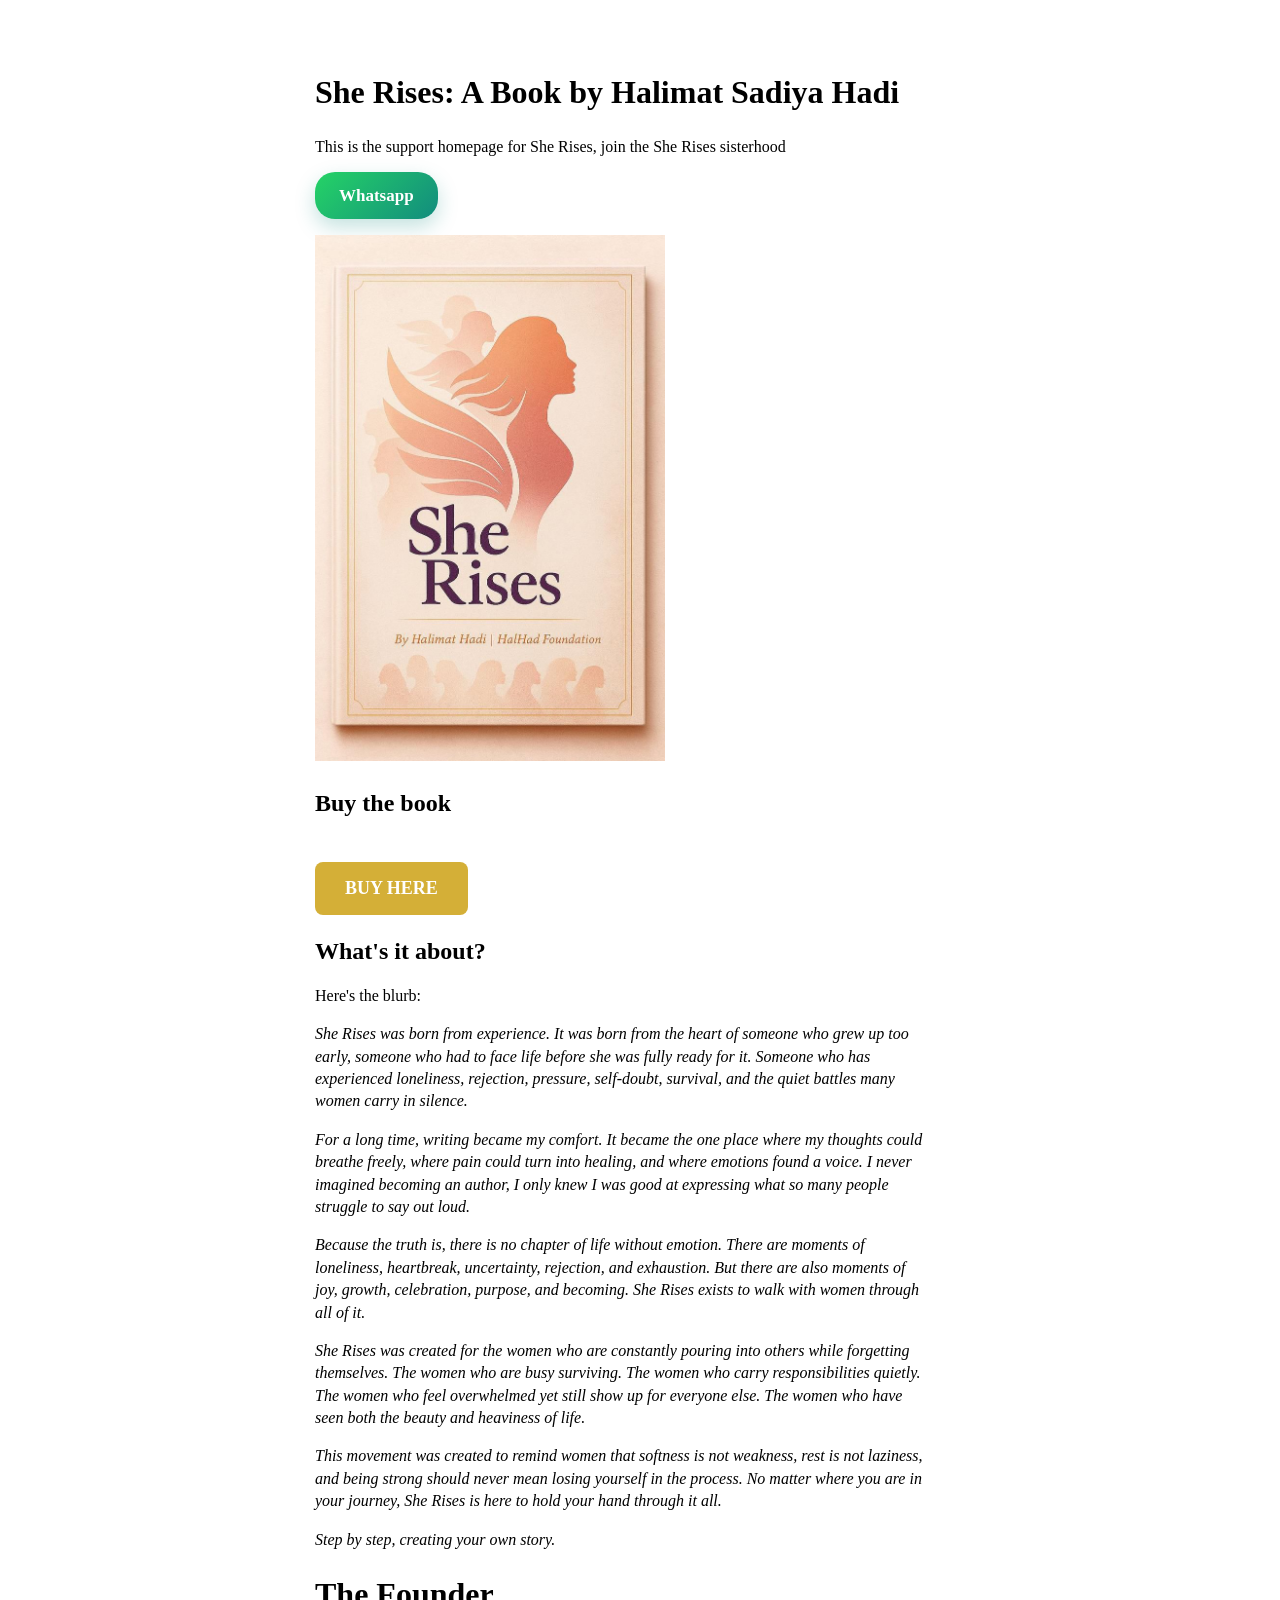
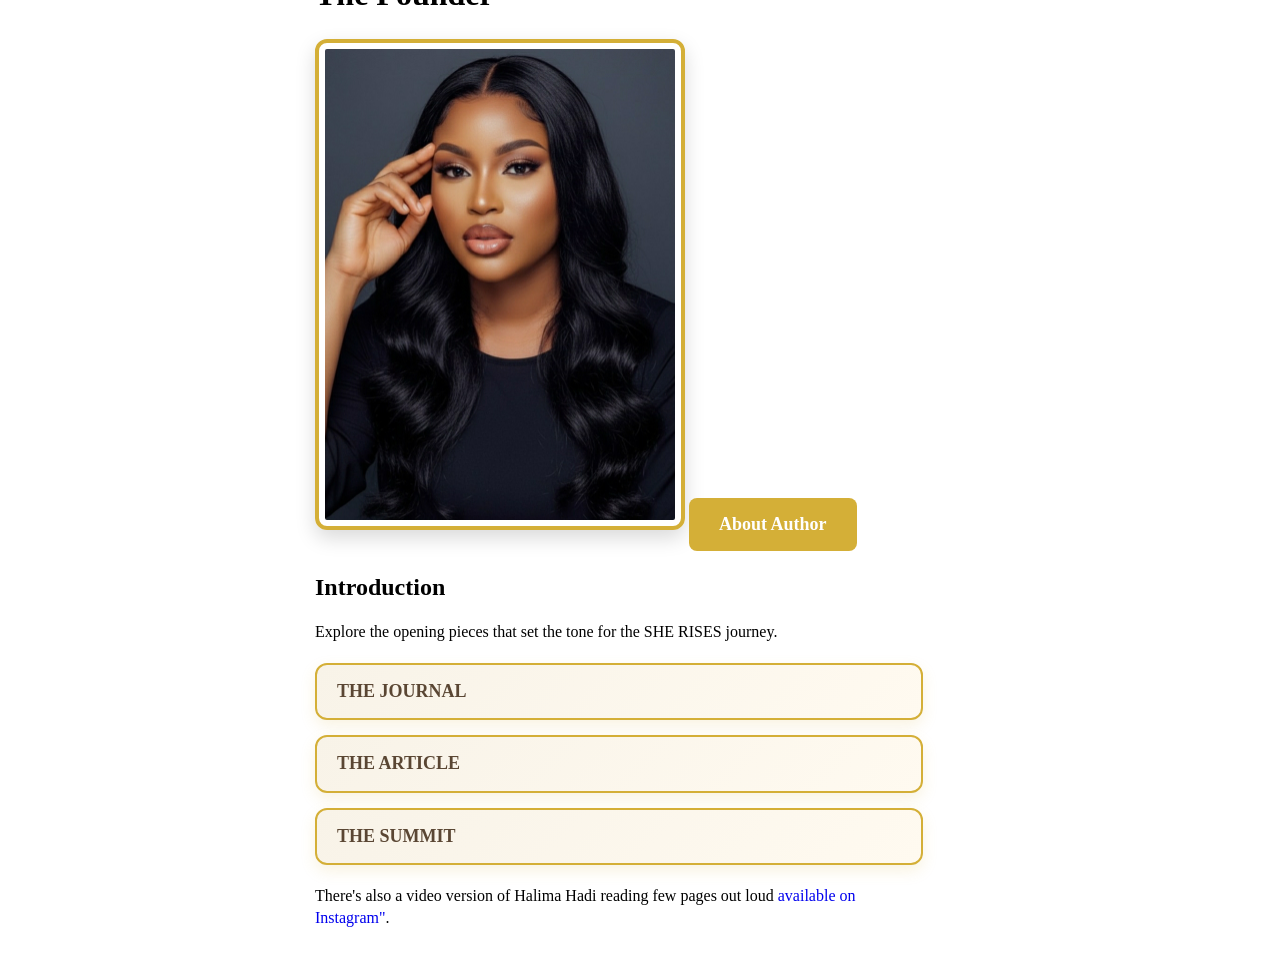
==== index.html @ fa2a0543 "Update index.html" ====
<!DOCTYPE html>
<html>

<head>
  <meta charset="utf-8">
  <meta name="viewport" content="width=device-width">

  <!-- Title -->
  <title>She Rises: A Novel</title>

  <!-- Fav icon -->
  <link rel="icon" href="images/charlie-walking.png" type="image/x-icon" />

  <!-- Description -->
    <title>SHE RISES: A book by H.H</title>

<meta name="description"
      content="A powerful story of healing, resilience, and transformation by Halima Hadi.">

<meta property="og:title" content="SHE RISES">
<meta property="og:description"
      content="A powerful story of healing, resilience, and transformation.">
<meta property="og:image"
      content="https://sherisesbyhh.com/images/sherises.jpeg">

  <!-- CSS -->
  <link href="style.css" rel="stylesheet" type="text/css" />

  <!-- Buy button scripts --
  <script type="text/javascript" src="buy-button-paperback.js"></script>
  <script type="text/javascript" src="buy-button-digital.js"></script>  -->

</head>

<body>
  <div id="maincontent">
    <h1>She Rises: A Book by Halimat Sadiya Hadi</h1>
    <p>This is the support homepage for She Rises, join the She Rises sisterhood <br><a href="https://wa.me/96656844 6492"target="_blank" class="whatsapp-btn"> Whatsapp
        </a></p>
     <img src="images/Sherises.jpeg" alt="She Rises: A Novel by Halima Hadi" width="350" /> 
    <h2>Buy the book</h2>
    <h3></h3>
    <br>
    <!-- Add buy button for paperback  -->

<div id="buybutton">
  <a href="https://selar.com/31vc8d27q8" target="_blank" class="buy-btn">
    BUY HERE
  </a>
</div>
   <!-- <br>
    <ul>
      <li>The price is listed in AUD, however, it will default to your local currency at checkout.</li>
      <li>Books get shipped from the US. Orders within the US will take about 5-7 business days. International orders
        will take an estimated 2 to 4 weeks and may be subject to additional import taxes and fees.</li>
      <li><b>Note:</b> Buying the paperback includes a link to download the digital version(s) (PDF, EPUB for
        non-Kindle,
        MOBI
        for Kindle) for no extra cost, alternatively you can buy the digital version(s) on their own below.</li>
    </ul>
    <!-- Add buy button for digital only 
    <h3>Digital only</h3>
    <div id="buybutton">
      <div id='product-component-1667958347782'></div>
    </div>
    <br>
    <ul>
      <li>Purchasing the digital only version will result in you being emailed a link to download various digital
        formats of Charlie Walks: A Novel such as, PDF, EPUB (for non-Kindle) and MOBI (for Kindle).</li>
    </ul>  -->
    <h2>What's it about?</h2>
    <p>Here's the blurb:</p>
    <!-- <div class="content"> -->
    <p class="content"><em>She Rises was born from experience.
It was born from the heart of someone who grew up too early, someone who had to face life before she was fully ready for it. Someone who has experienced loneliness, rejection, pressure, self-doubt, survival, and the quiet battles many women carry in silence.</em></p>
    <p><em>For a long time, writing became my comfort.
It became the one place where my thoughts could breathe freely, where pain could turn into healing, and where emotions found a voice. I never imagined becoming an author, I only knew I was good at expressing what so many people struggle to say out loud.</em></p>
    <p><em>

Because the truth is, there is no chapter of life without emotion.
There are moments of loneliness, heartbreak, uncertainty, rejection, and exhaustion. But there are also moments of joy, growth, celebration, purpose, and becoming. She Rises exists to walk with women through all of it.</em></p>
    <p><em> She Rises was created for the women who are constantly pouring into others while forgetting themselves.
The women who are busy surviving.
The women who carry responsibilities quietly.
The women who feel overwhelmed yet still show up for everyone else.
The women who have seen both the beauty and heaviness of life. 
</em></p>
    <p><em>This movement was created to remind women that softness is not weakness, rest is not laziness, and being strong should never mean losing yourself in the process. 

No matter where you are in your journey, She Rises is here to hold your hand through it all. </em>
    <p>
    <p><em>Step by step, creating your own story.</em></p>
    <!-- </div> -->
    <div>
        <h1>The Founder</h1>
         <img
  src="images/founder.jpeg"
  alt="She Rises: A Novel by Halima Hadi"
  width="350"
  style="
    border: 4px solid #d4af37;
    border-radius: 12px;
    padding: 6px;
    box-shadow: 0 8px 20px rgba(0, 0, 0, 0.15);
  "/>
  <a href="chapter-7.html" target="_blank" class="buy-btn">
    About Author</a>
   
   
    
   <h2>Introduction</h2>
<p>Explore the opening pieces that set the tone for the SHE RISES journey.</p>

<ul class="chapter-links">
  <li><a href="chapter-1.html"> THE JOURNAL</a></li>
  <li><a href="chapter-2.html"> THE ARTICLE</a></li>
  <li><a href="chapter-3.html"> THE SUMMIT</a></li>
</ul>
<!--     <li><a href="chapter-3.html">Chapter 3</a></li>
      <li><a href="chapter-4.html">Chapter 4</a></li>
      <li><a href="chapter-5.html">Chapter 5</a></li>
      <li><a href="chapter-6.html">Chapter 6</a></li> -->
      
    </ul>
    <p>There's also a video version of Halima Hadi reading few pages out loud <a
        href="https://https://www.instagram.com/halimat_sadiya_hadi?igsh=MTJkZXAzNnc3dHN4ag=="=>available on Instagram"</a>.</p>

    <!-- <h2> TK - Book history (could put a bit about the book and its creation here...?) </h2> -->
    <!-- People love to know how the sausage was made... -->
   

  </div>





</body>

</html>
---- style.css ----
/* div.content { 
    max-width: 960px;
    margin: auto;
    display: flex;
}  */

@media (prefers-color-scheme: dark) {
    body {
        background: #2c2c2c;
        color: white,
    }

    p {
        color: white
    }

    h3 {
        color: white
    }

    h2 {
        color: white
    }

    h1 {
        color: white
    }

    ul {
        color: white
    }

    a {
        color: #9E9EFD;
        text-decoration: none;
    }

    a:visited {
        color: #CFADF0
    }

    a:hover {
        color: #9E9EFD;
        text-decoration: underline;
    }

    big {
        color: white
    }

    /* <h1 class="shopify-buy__product__title" data-element="product.title">Charlie Walks: A Novel by Daniel Bourke (paperback)</h1> */
    .shopify-buy__product__title {
        /* color: white !important; */
        color: #fff !important;
    }
}

a {
    text-decoration: none;
}

a:hover {
    text-decoration: underline;
}

body {
    line-height: 1.4;
    font-size: 16px;
    padding: 0 25px;
    margin: 25px auto;
    max-width: 650px;
    /* filter: invert(1) hue-rotate(180deg); */
    /* < !-- font-family: Avenir, "Segoe UI", Helvetica, Arial, sans-serif;
    --> */
}

ul {
    margin-top: 0px;
}

/* Make paperback buy button centered */
#product-component-1667963168069 {
    margin: auto;
}

/* Make digital button centered */
#product-component-1667958347782 {
    margin: auto;
}

#maincontent {
    max-width: 38em;
    margin: 15 auto;
    margin-top: 70px;
}

h2 {
    margin-bottom: 0px;
}

/* img {
    display: block;
    width: 100%;
    margin-left: auto;
    margin-right: auto;
} */

p.content {
    max-width: 700px;
    /* margin: auto; */
    display: flex;
}

p.letter {
    font-style: italic;
}

.block_12 {
    display: block;
    max-width: 700px;
    display: flex;
    line-height: 1.5;
    margin: 8.5pt 0;
    padding: 0
}

.block_15 {
    display: block;
    font-style: italic;
    max-width: 700px;
    display: flex;
    line-height: 1.5;
    margin: 8.5pt 0;
    padding: 0
}

.buy-btn {
  display: inline-block;
  background: #d4af37;
  color: #ffffff;
  padding: 14px 30px;
  text-decoration: none;
  border-radius: 8px;
  font-size: 18px;
  font-weight: bold;
  transition: 0.3s ease;
}

.buy-btn:hover {
  background: #b8962f;
}

.buy-btn {
  display: inline-block;
  background: #d4af37;
  color: #ffffff;
  padding: 14px 30px;
  text-decoration: none;
  border-radius: 8px;
  font-size: 18px;
  font-weight: bold;
  transition: 0.3s ease;
}

.buy-btn:link,
.buy-btn:visited,
.buy-btn:hover,
.buy-btn:active {
  color: #ffffff;
  text-decoration: none;
}

.buy-btn:hover {
  background: #b8962f;
}

.whatsapp-btn {
  display: inline-block;
  margin-top: 13px;
  padding: 12px 24px;
  background: linear-gradient(135deg, #25D366, #128C7E);
  color: #ffffff;
  text-decoration: none;
  font-size: 17px;
  font-weight: 600;
  border-radius: 20px;
  box-shadow: 0 8px 20px rgba(18, 140, 126, 0.25);
  transition: all 0.3s ease;
}

.whatsapp-btn:link,
.whatsapp-btn:visited,
.whatsapp-btn:hover,
.whatsapp-btn:active {
  color: #ffffff;
  text-decoration: none;
}

.whatsapp-btn:hover {
  transform: translateY(-2px);
  box-shadow: 0 12px 24px rgba(18, 140, 126, 0.35);
}

.chapter-links {
  list-style: none;
  padding: 0;
  margin: 20px 0;
}

.chapter-links li {
  margin-bottom: 15px;
}

.chapter-links a {
  display: block;
  padding: 14px 20px;
  background: linear-gradient(135deg, #f8f3e8, #fffaf0);
  border: 2px solid #d4af37;
  border-radius: 12px;
  color: #5a4633;
  text-decoration: none;
  font-size: 18px;
  font-weight: 600;
  box-shadow: 0 6px 15px rgba(212, 175, 55, 0.15);
  transition: all 0.3s ease;
}

.chapter-links a:hover {
  transform: translateY(-3px);
  background: linear-gradient(135deg, #d4af37, #f0d97a);
  color: #ffffff;
  box-shadow: 0 10px 20px rgba(212, 175, 55, 0.25);
}
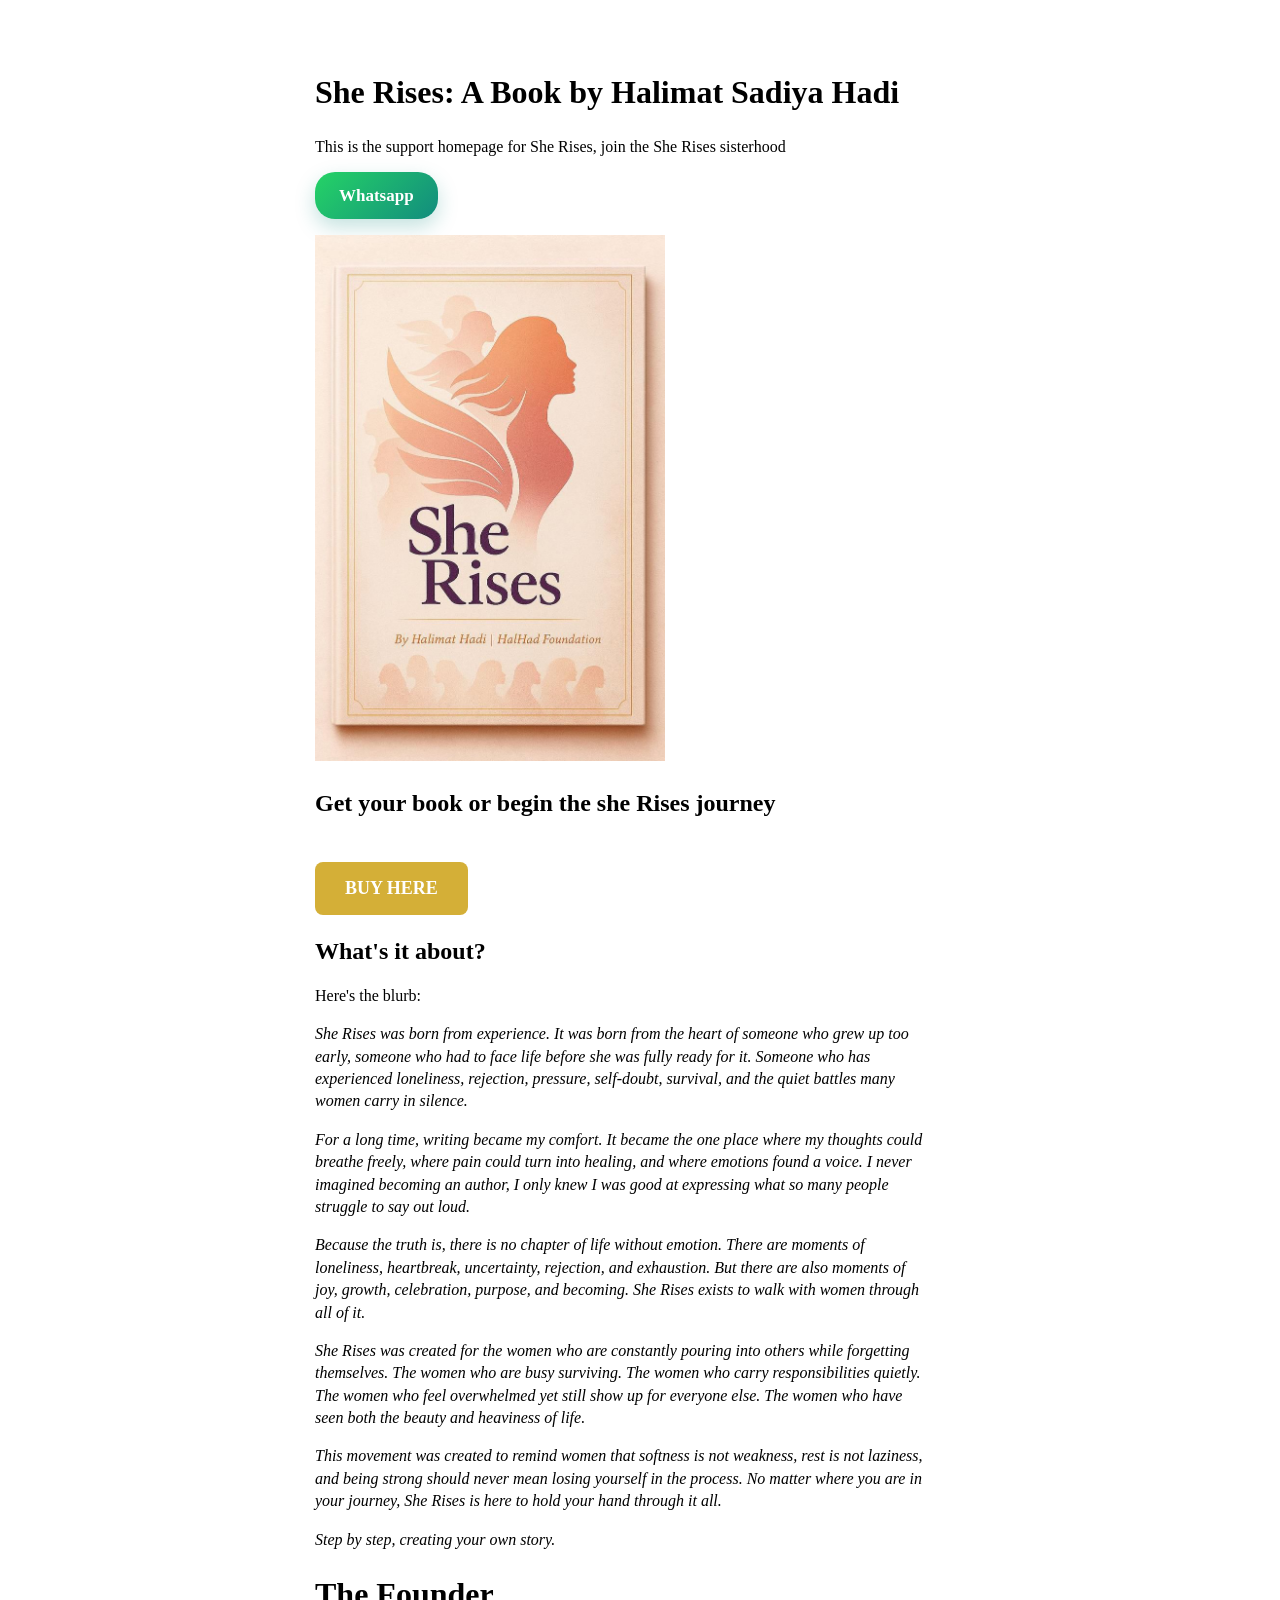
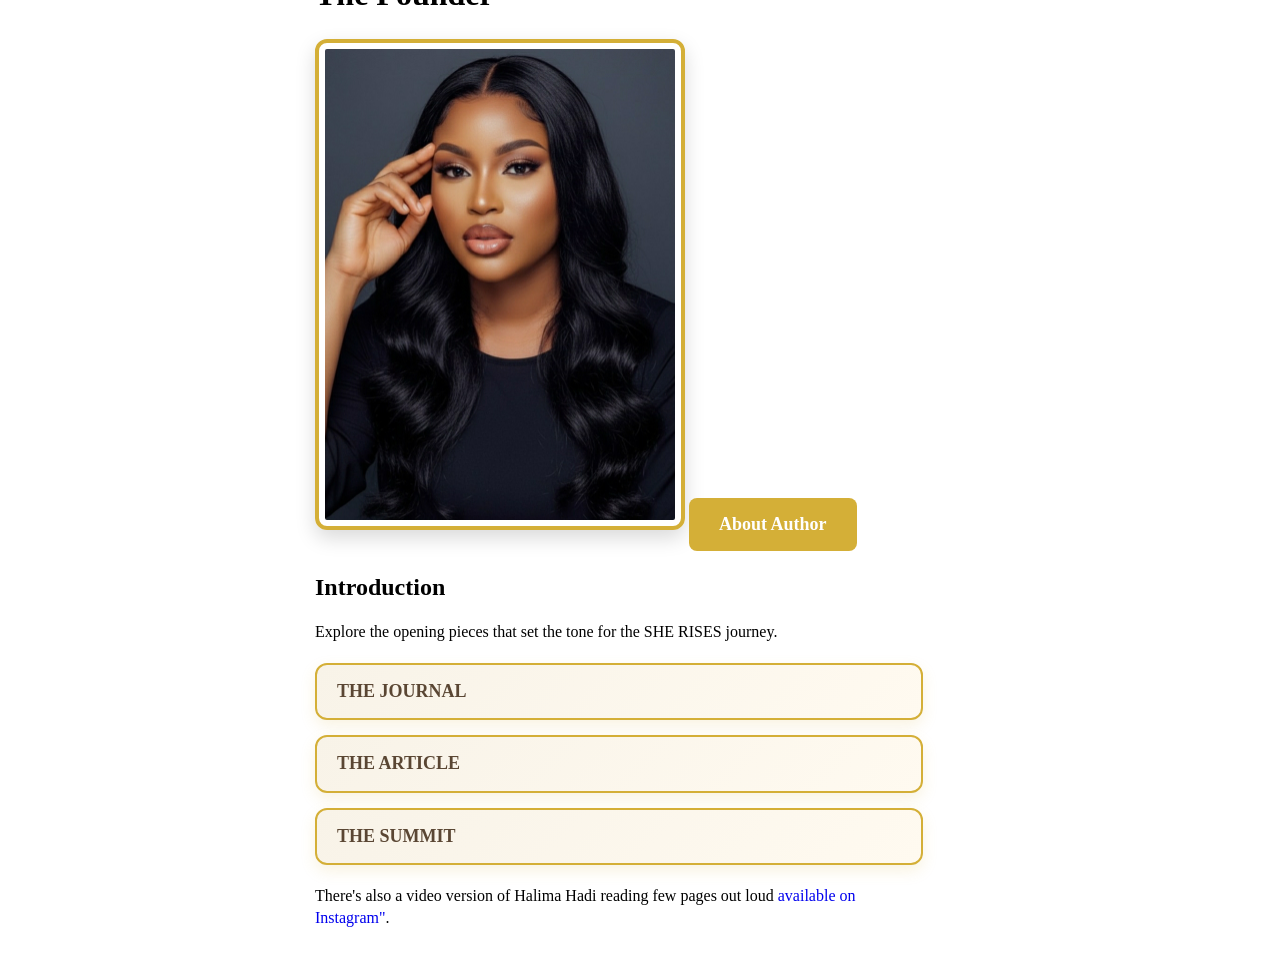
==== commit 28ba2421: "Update index.html" ====
--- a/index.html
+++ b/index.html
@@ -35,10 +35,10 @@
 <body>
   <div id="maincontent">
     <h1>She Rises: A Book by Halimat Sadiya Hadi</h1>
-    <p>This is the support homepage for She Rises, join the She Rises sisterhood <br><a href="https://wa.me/96656844 6492"target="_blank" class="whatsapp-btn"> Whatsapp
+    <p>This is the support homepage for She Rises, join the She Rises sisterhood <br><a href="https://wa.me/966568446492"target="_blank" class="whatsapp-btn"> Whatsapp
         </a></p>
      <img src="images/Sherises.jpeg" alt="She Rises: A Novel by Halima Hadi" width="350" /> 
-    <h2>Buy the book</h2>
+    <h2>Get your book or begin the she Rises journey</h2>
     <h3></h3>
     <br>
     <!-- Add buy button for paperback  -->
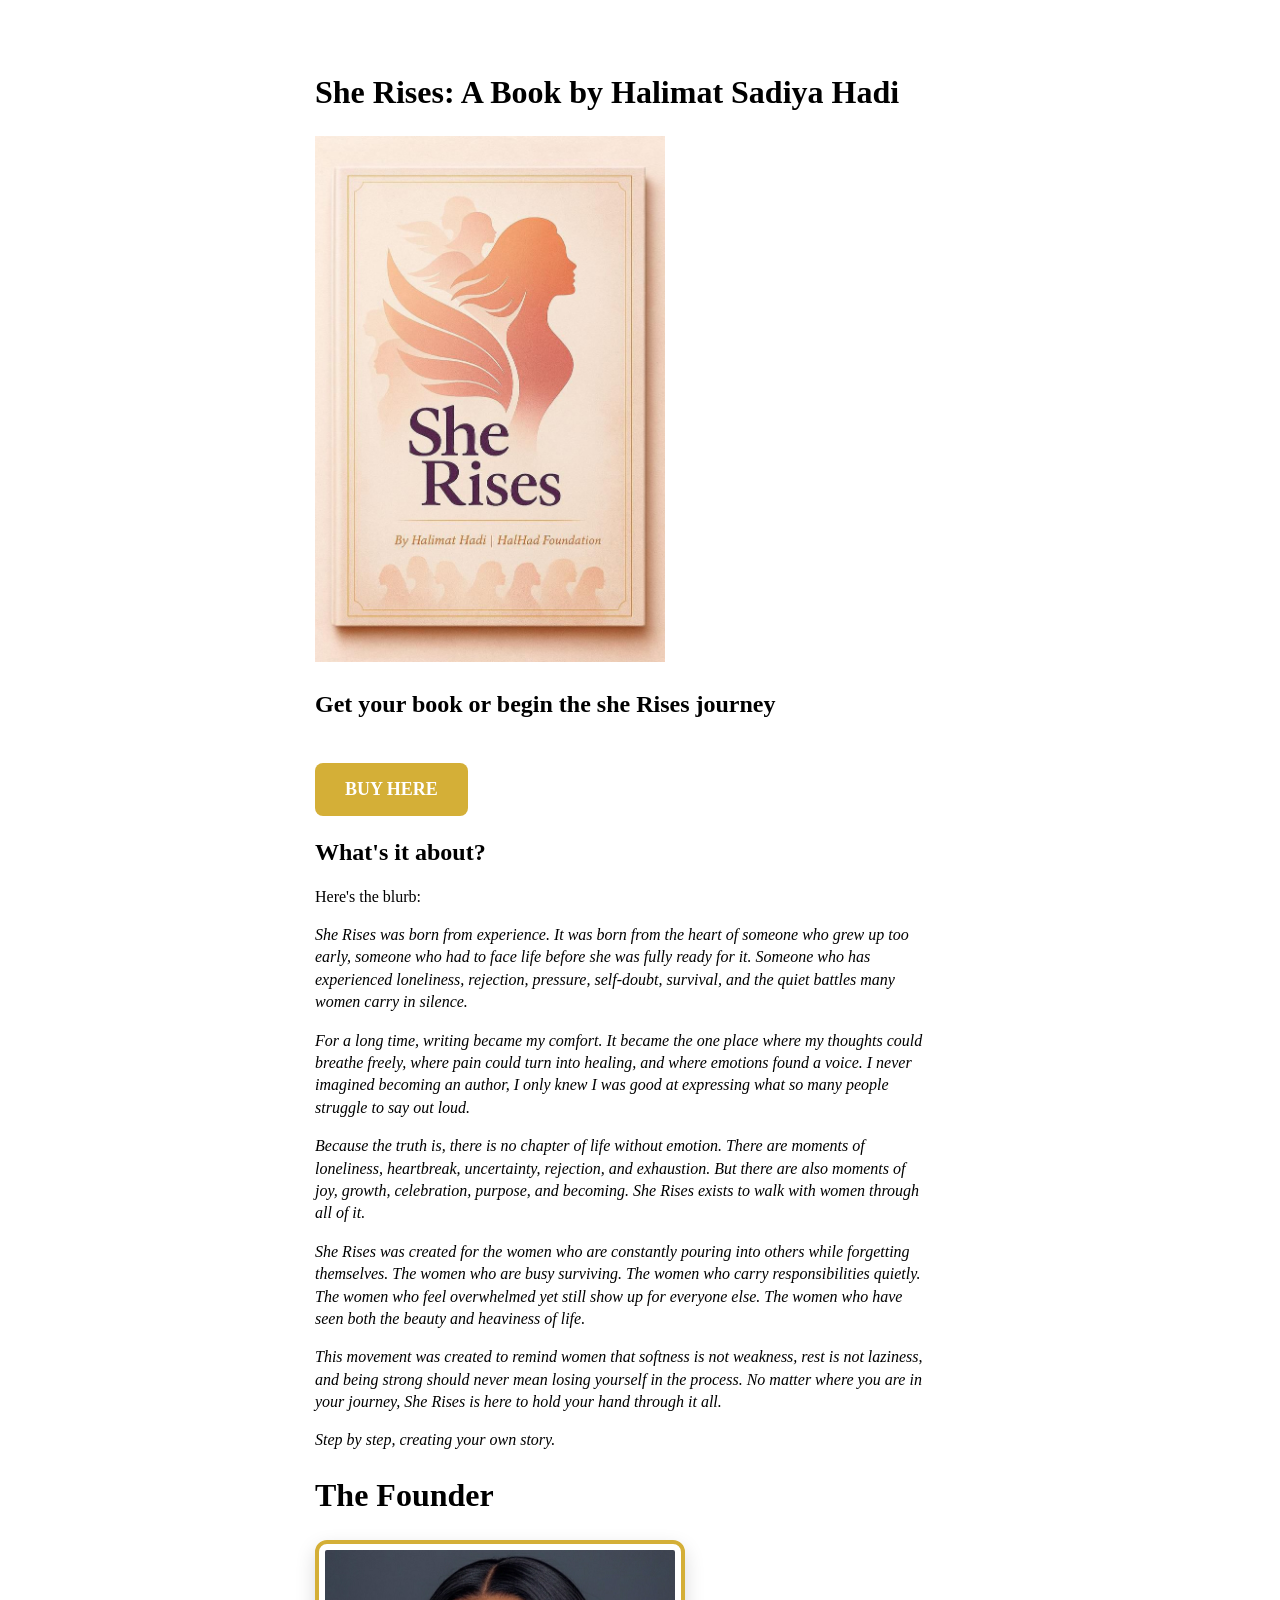
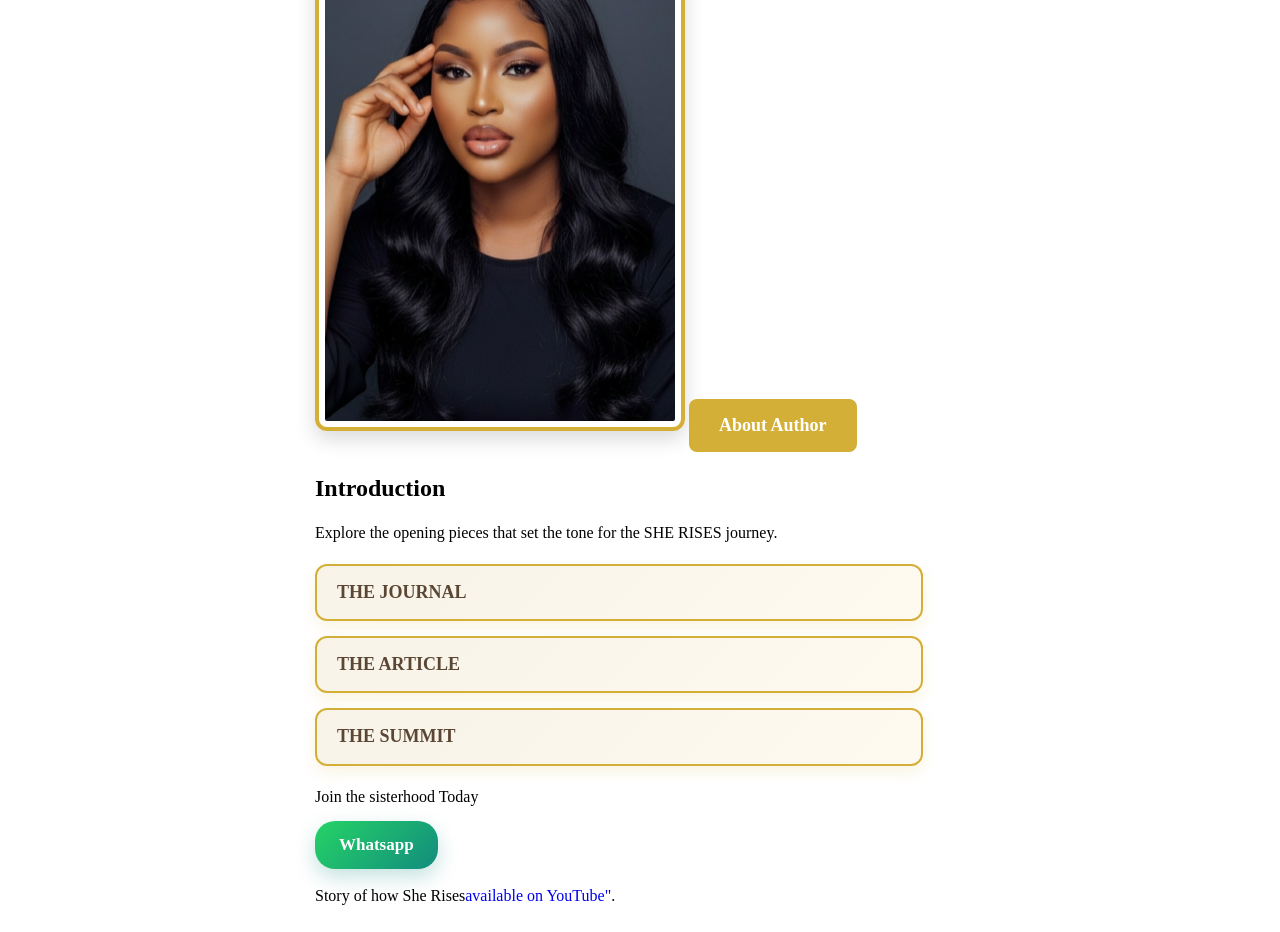
==== commit 1333ecc8: "Update index.html" ====
--- a/index.html
+++ b/index.html
@@ -35,8 +35,7 @@
 <body>
   <div id="maincontent">
     <h1>She Rises: A Book by Halimat Sadiya Hadi</h1>
-    <p>This is the support homepage for She Rises, join the She Rises sisterhood <br><a href="https://wa.me/966568446492"target="_blank" class="whatsapp-btn"> Whatsapp
-        </a></p>
+
      <img src="images/Sherises.jpeg" alt="She Rises: A Novel by Halima Hadi" width="350" /> 
     <h2>Get your book or begin the she Rises journey</h2>
     <h3></h3>
@@ -122,8 +121,11 @@
       <li><a href="chapter-6.html">Chapter 6</a></li> -->
       
     </ul>
-    <p>There's also a video version of Halima Hadi reading few pages out loud <a
-        href="https://https://www.instagram.com/halimat_sadiya_hadi?igsh=MTJkZXAzNnc3dHN4ag=="=>available on Instagram"</a>.</p>
+    <p>Join the sisterhood Today <br><a href="https://wa.me/2349035305027"target="_blank" class="whatsapp-btn"> Whatsapp
+        </a></p>
+      
+    <p>Story of how She Rises<a
+        href="https://youtube.com/@sherisesbyhh?si=cx53rIEJc7F5TZhR"=>available on YouTube"</a>.</p>
 
     <!-- <h2> TK - Book history (could put a bit about the book and its creation here...?) </h2> -->
     <!-- People love to know how the sausage was made... -->
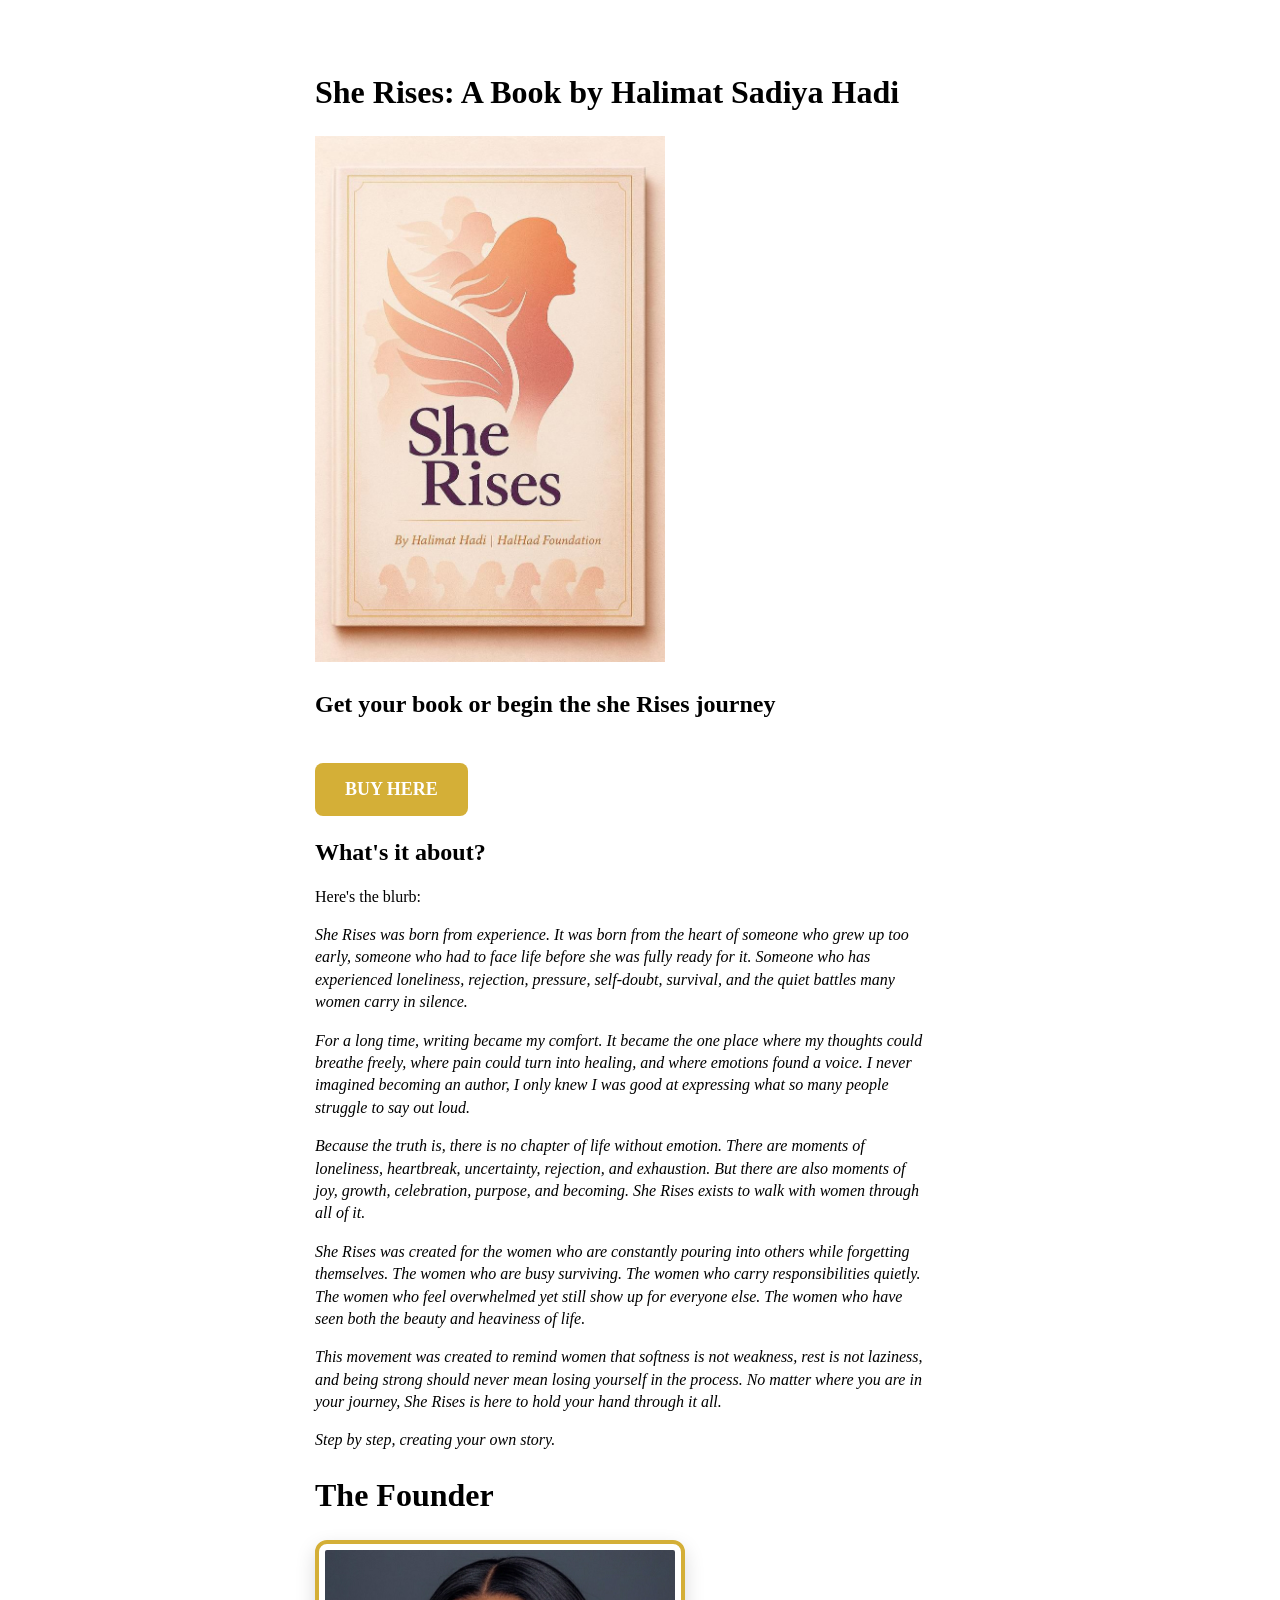
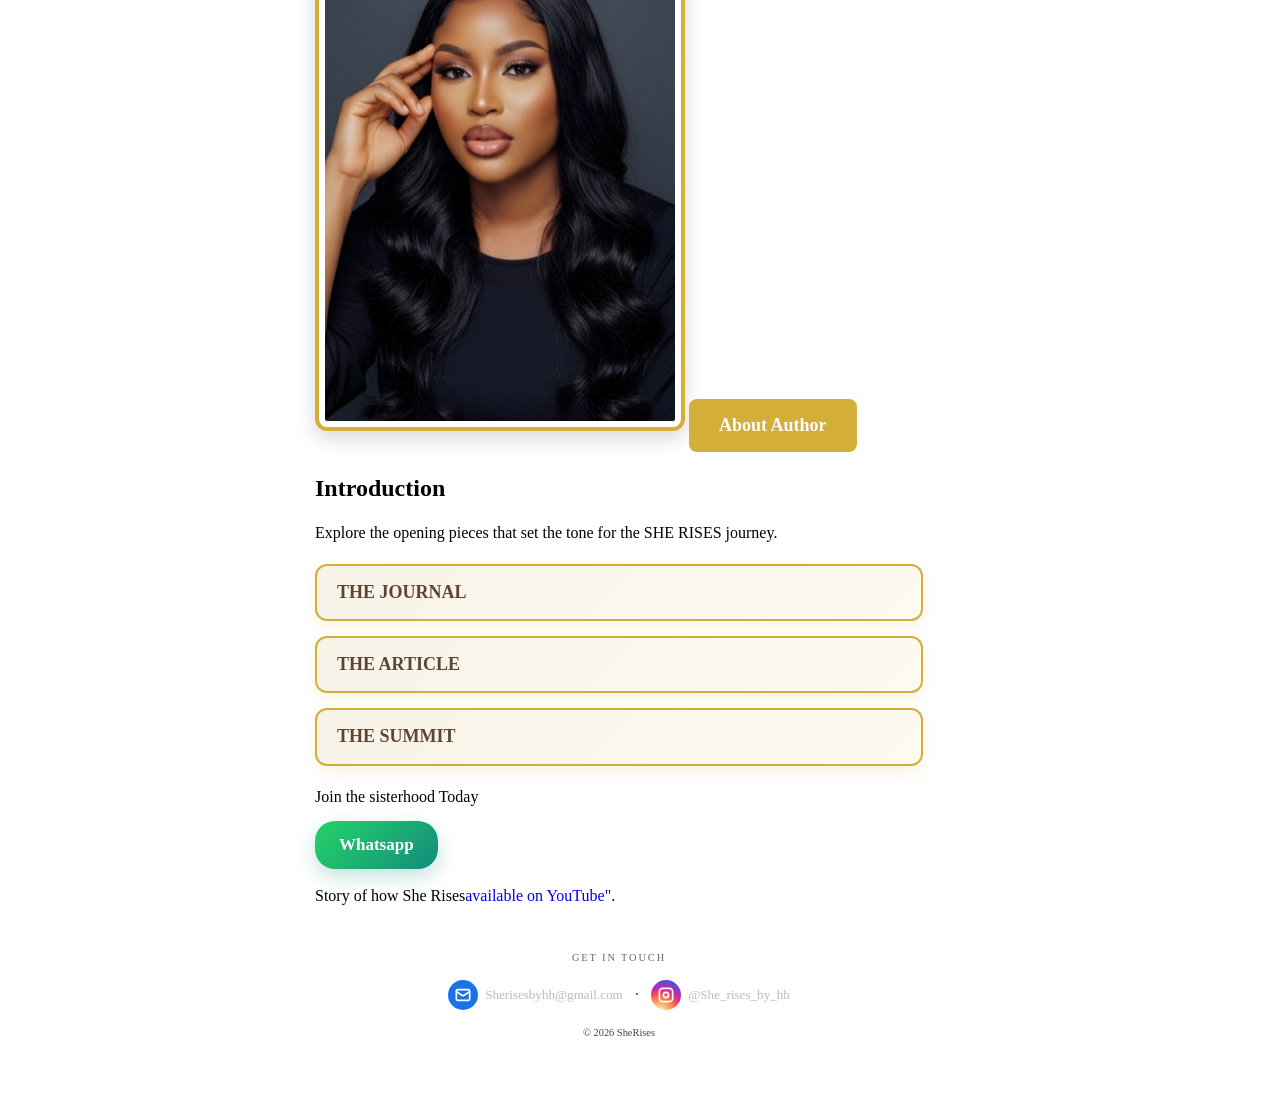
==== commit d79f8613: "Update index.html" ====
--- a/index.html
+++ b/index.html
@@ -4,7 +4,6 @@
 <head>
   <meta charset="utf-8">
   <meta name="viewport" content="width=device-width">
-
   <!-- Title -->
   <title>She Rises: A Novel</title>
 
@@ -134,9 +133,120 @@
   </div>
 
 
-
-
-
 </body>
+  <footer>
+  <div class="footer-inner">
+    <p class="footer-label">Get in touch</p>
+    <div class="footer-links">
+
+      <!-- Email -->
+      <a href="mailto:Sherisesbyhh@gmail.com" class="footer-link email-link" aria-label="Email">
+        <span class="icon-wrap email-icon">
+          <svg xmlns="http://www.w3.org/2000/svg" width="16" height="16" viewBox="0 0 24 24"
+            fill="none" stroke="currentColor" stroke-width="2.5" stroke-linecap="round" stroke-linejoin="round">
+            <rect x="2" y="4" width="20" height="16" rx="2"/>
+            <path d="m22 7-8.97 5.7a1.94 1.94 0 0 1-2.06 0L2 7"/>
+          </svg>
+        </span>
+        <span>Sherisesbyhh@gmail.com</span>
+      </a>
+
+      <span class="footer-divider">·</span>
+
+      <!-- Instagram -->
+      <a href="https://instagram.com/she_rises_by_hh" class="footer-link insta-link" target="_blank" rel="noopener" aria-label="Instagram">
+        <span class="icon-wrap insta-icon">
+          <svg xmlns="http://www.w3.org/2000/svg" width="16" height="16" viewBox="0 0 24 24"
+            fill="none" stroke="currentColor" stroke-width="2.5" stroke-linecap="round" stroke-linejoin="round">
+            <rect x="2" y="2" width="20" height="20" rx="5" ry="5"/>
+            <circle cx="12" cy="12" r="4"/>
+            <circle cx="17.5" cy="6.5" r="0.5" fill="currentColor" stroke="none"/>
+          </svg>
+        </span>
+        <span>@She_rises_by_hh</span>
+      </a>
+
+    </div>
+    <p class="footer-copy">© 2026 SheRises</p>
+  </div>
+</footer>
+
+<style>
+  footer {
+    background: none;
+    padding: 28px 20px;
+    text-align: center;
+    font-family: Georgia, serif;
+  }
+
+  .footer-inner {
+    max-width: 480px;
+    margin: 0 auto;
+  }
+
+  .footer-label {
+    font-size: 0.65rem;
+    letter-spacing: 0.18em;
+    text-transform: uppercase;
+    color: #666;
+    margin: 0 0 14px;
+  }
+
+  .footer-links {
+    display: flex;
+    justify-content: center;
+    align-items: center;
+    gap: 12px;
+    margin-bottom: 16px;
+    flex-wrap: wrap;
+  }
+
+  .footer-divider {
+    color: #444;
+    font-size: 1.1rem;
+  }
+
+  .footer-link {
+    display: flex;
+    align-items: center;
+    gap: 7px;
+    text-decoration: none;
+    font-size: 0.82rem;
+    color: #bbb;
+    transition: color 0.2s;
+  }
+
+  .footer-link:hover {
+    color: #fff;
+  }
+
+  /* Icon circles */
+  .icon-wrap {
+    width: 30px;
+    height: 30px;
+    border-radius: 50%;
+    display: flex;
+    align-items: center;
+    justify-content: center;
+    flex-shrink: 0;
+  }
+
+  .email-icon {
+    background: #1a73e8;
+    color: #fff;
+  }
+
+  .insta-icon {
+    background: radial-gradient(circle at 30% 107%, #fdf497 0%, #fdf497 5%, #fd5949 45%, #d6249f 60%, #285AEB 90%);
+    color: #fff;
+  }
+
+  .footer-copy {
+    font-size: 0.65rem;
+    color: #444;
+    margin: 0;
+  }
+</style>
+
 
 </html>
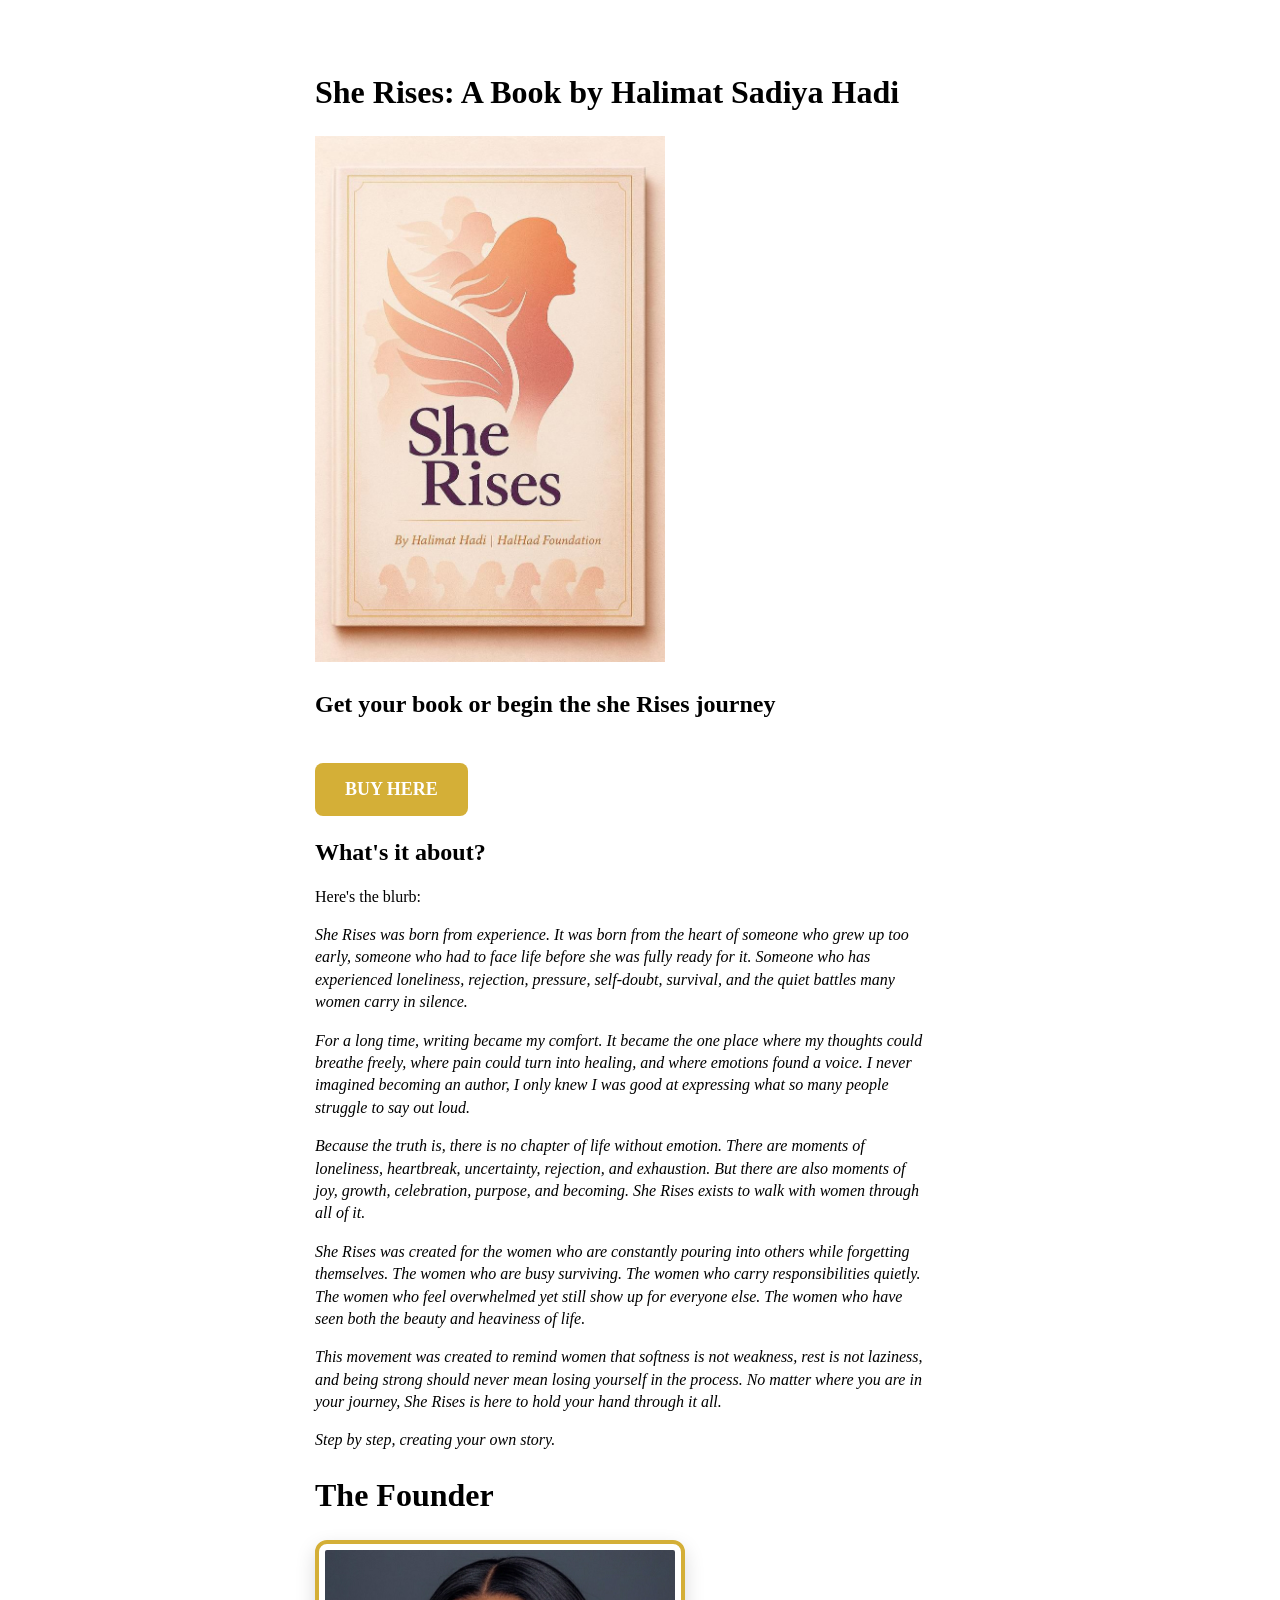
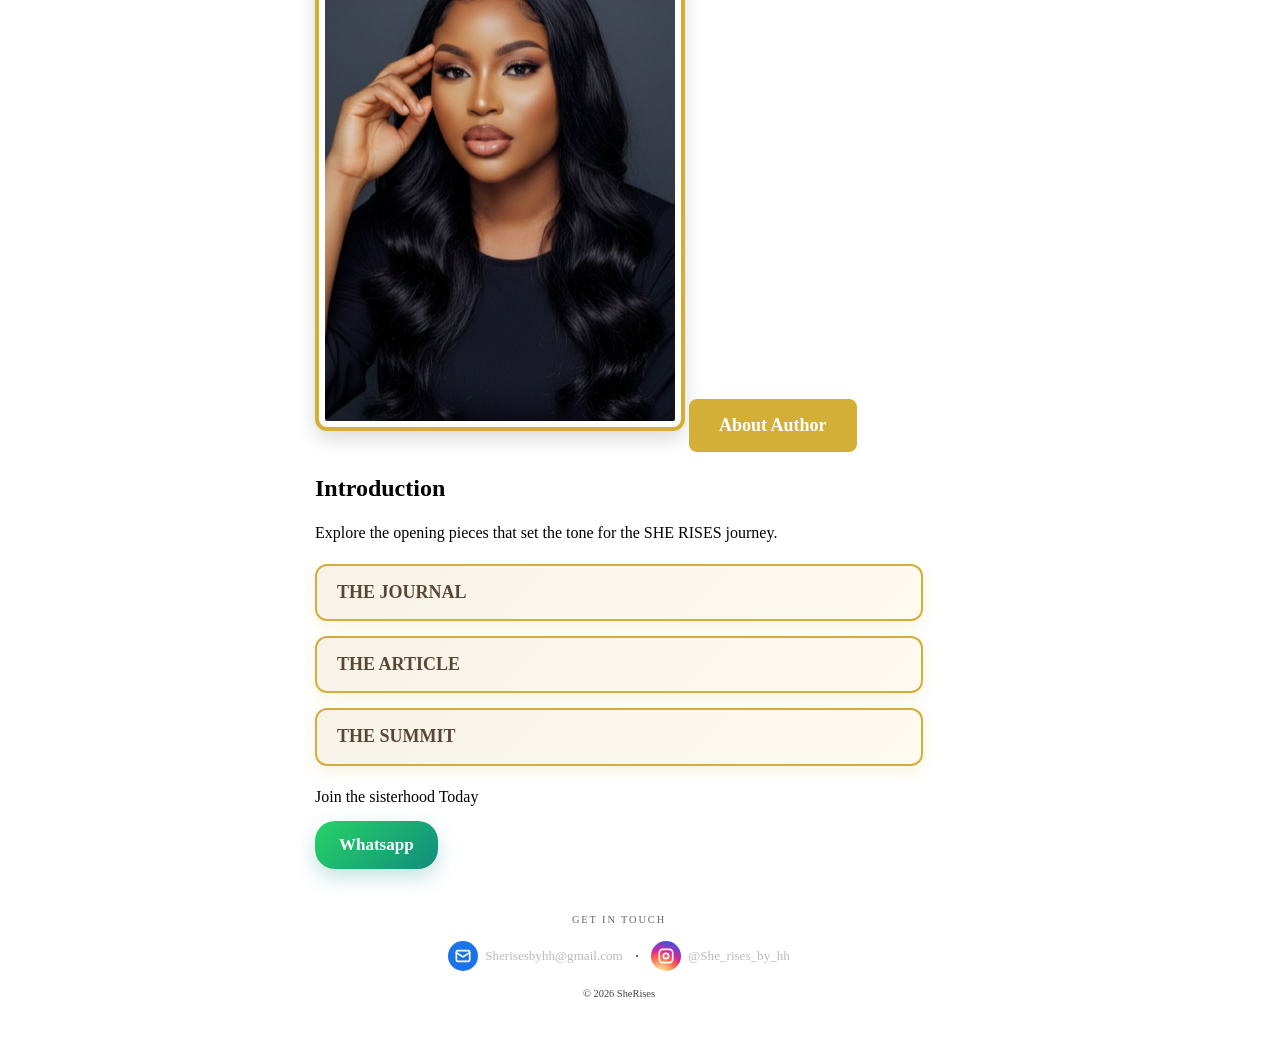
==== commit b2932308: "Update index.html" ====
--- a/index.html
+++ b/index.html
@@ -123,8 +123,7 @@
     <p>Join the sisterhood Today <br><a href="https://wa.me/2349035305027"target="_blank" class="whatsapp-btn"> Whatsapp
         </a></p>
       
-    <p>Story of how She Rises<a
-        href="https://youtube.com/@sherisesbyhh?si=cx53rIEJc7F5TZhR"=>available on YouTube"</a>.</p>
+    
 
     <!-- <h2> TK - Book history (could put a bit about the book and its creation here...?) </h2> -->
     <!-- People love to know how the sausage was made... -->
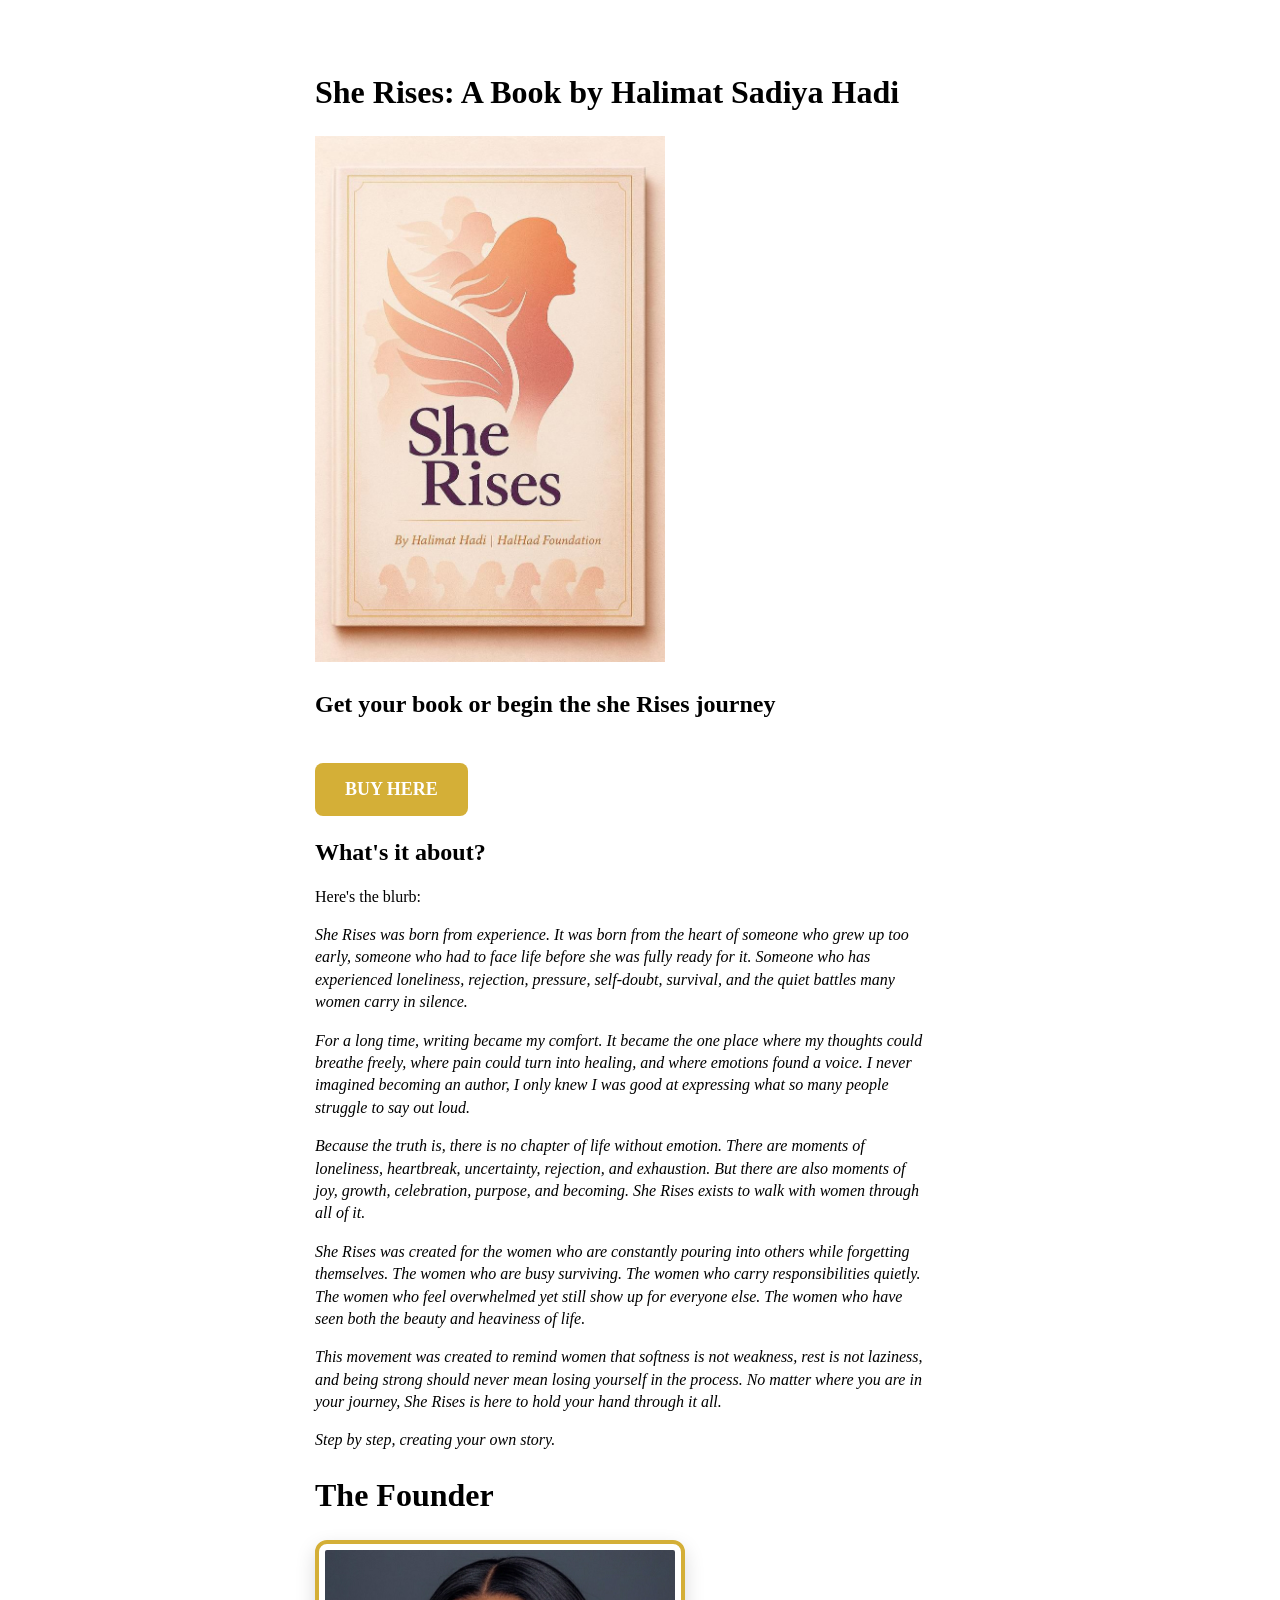
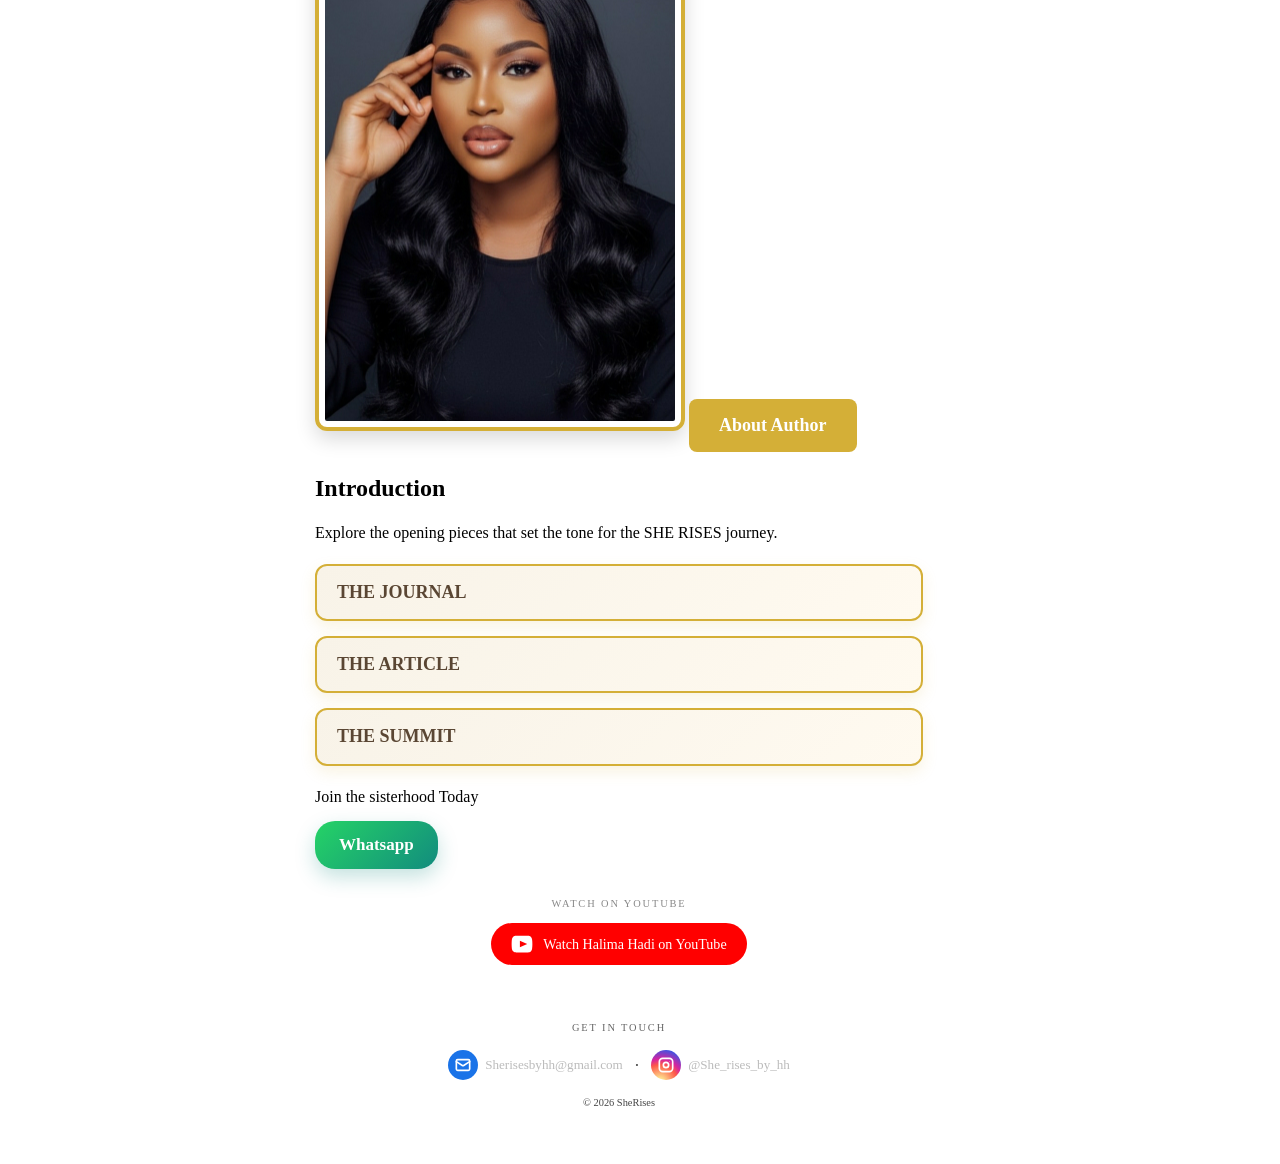
==== commit 43da1f80: "Update index.html" ====
--- a/index.html
+++ b/index.html
@@ -128,7 +128,53 @@
     <!-- <h2> TK - Book history (could put a bit about the book and its creation here...?) </h2> -->
     <!-- People love to know how the sausage was made... -->
    
-
+<!-- YouTube Section — paste where you want it on the About page -->
+<div class="yt-section">
+  <p class="yt-label">Watch on YouTube</p>
+  <a href="https://youtube.com/@sherisesbyhh" target="_blank" rel="noopener" class="yt-btn" aria-label="YouTube Channel">
+    <svg xmlns="http://www.w3.org/2000/svg" width="22" height="22" viewBox="0 0 24 24" fill="currentColor">
+      <path d="M23 7s-.3-1.9-1.2-2.7c-1.1-1.2-2.4-1.2-3-1.3C16.6 3 12 3 12 3s-4.6 0-6.8.1c-.6.1-1.9.1-3 1.3C1.3 5.2 1 7 1 7S.7 9.1.7 11.2v2c0 2 .3 4.1.3 4.1s.3 1.9 1.2 2.7c1.1 1.2 2.6 1.1 3.3 1.2C7.6 21.4 12 21.4 12 21.4s4.6 0 6.8-.2c.6-.1 1.9-.1 3-1.3.9-.8 1.2-2.7 1.2-2.7s.3-2.1.3-4.1v-2C23.3 9.1 23 7 23 7zM9.7 15.5V8.4l8 3.6-8 3.5z"/>
+    </svg>
+    <span>Watch Halima Hadi on YouTube</span>
+  </a>
+</div>
+
+<style>
+  .yt-section {
+    text-align: center;
+    margin: 28px auto;
+    max-width: 480px;
+    padding: 0 20px;
+  }
+
+  .yt-label {
+    font-size: 0.65rem;
+    letter-spacing: 0.18em;
+    text-transform: uppercase;
+    color: #888;
+    margin: 0 0 12px;
+    font-family: Georgia, serif;
+  }
+
+  .yt-btn {
+    display: inline-flex;
+    align-items: center;
+    gap: 10px;
+    background: #ff0000;
+    color: #fff;
+    text-decoration: none;
+    padding: 10px 20px;
+    border-radius: 24px;
+    font-family: Georgia, serif;
+    font-size: 0.88rem;
+    transition: background 0.2s ease, transform 0.2s ease;
+  }
+
+  .yt-btn:hover {
+    background: #cc0000;
+    transform: translateY(-2px);
+  }
+</style>
   </div>
 
 
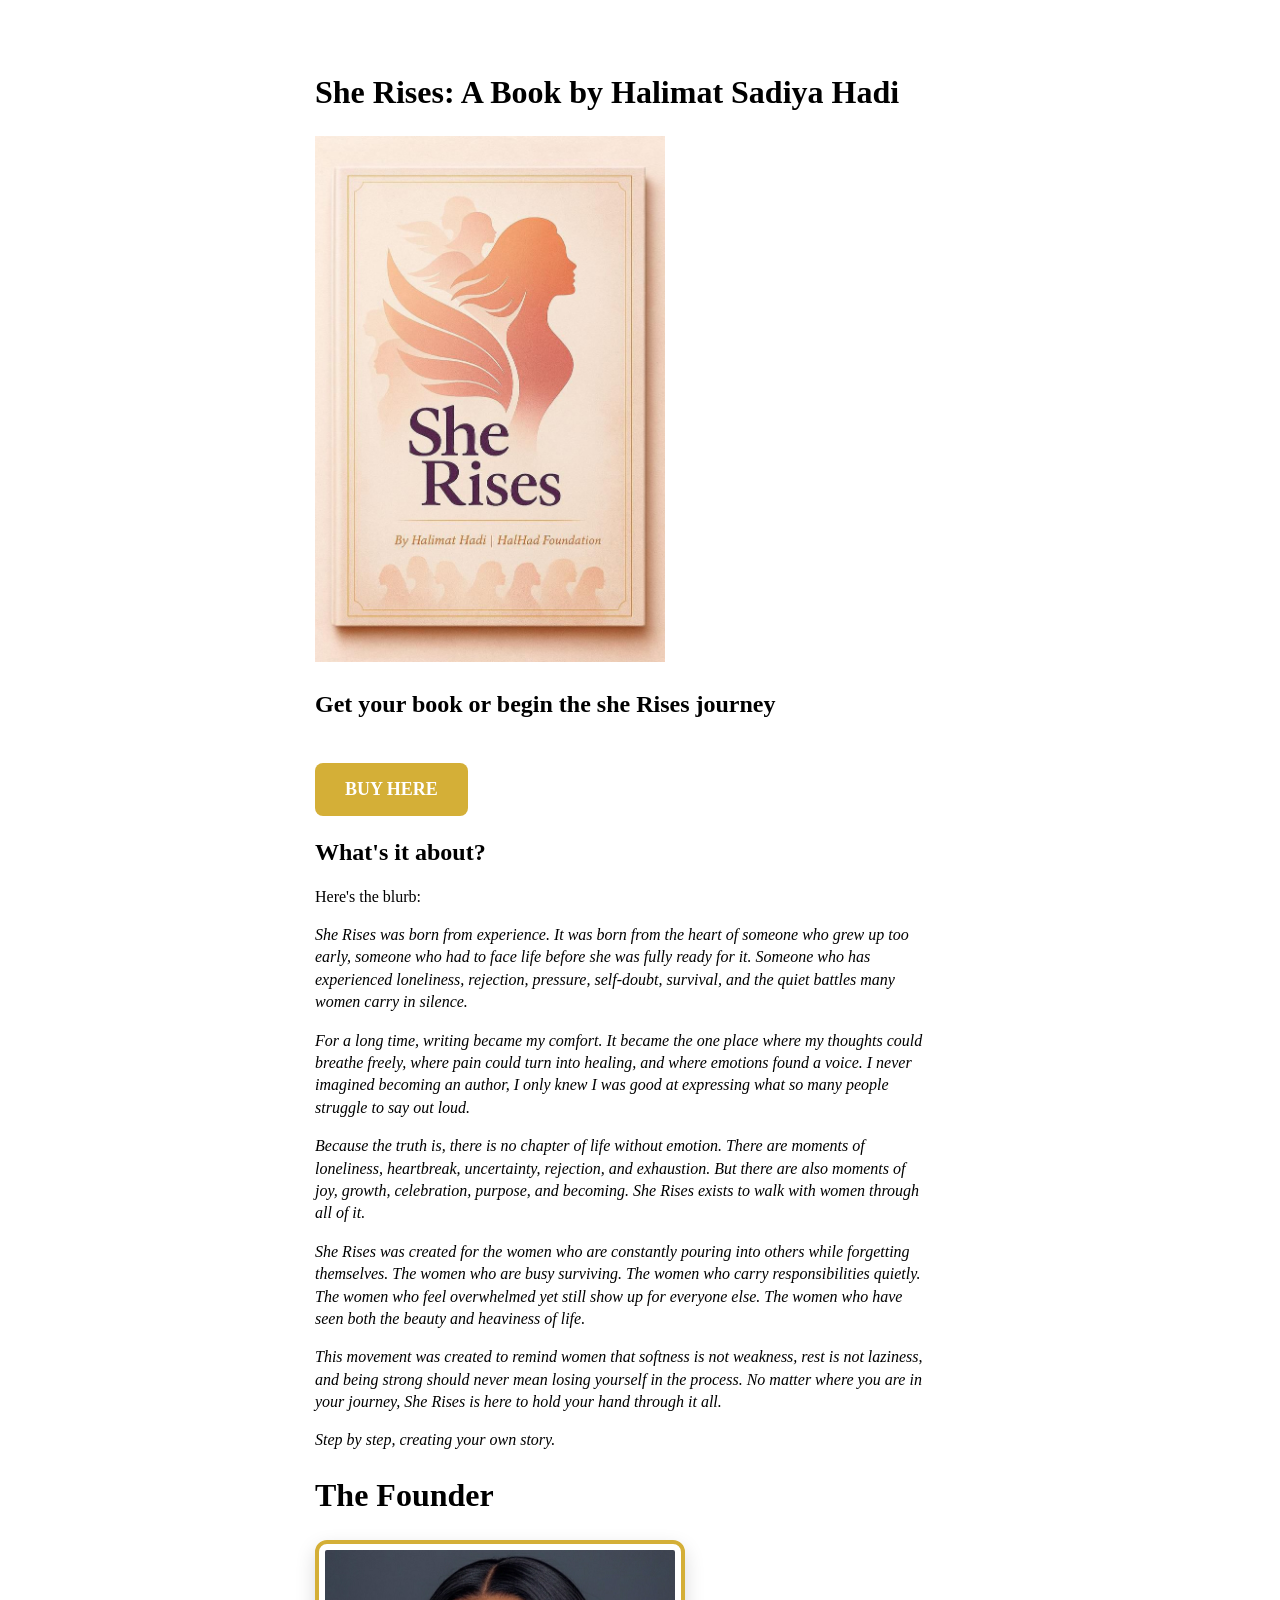
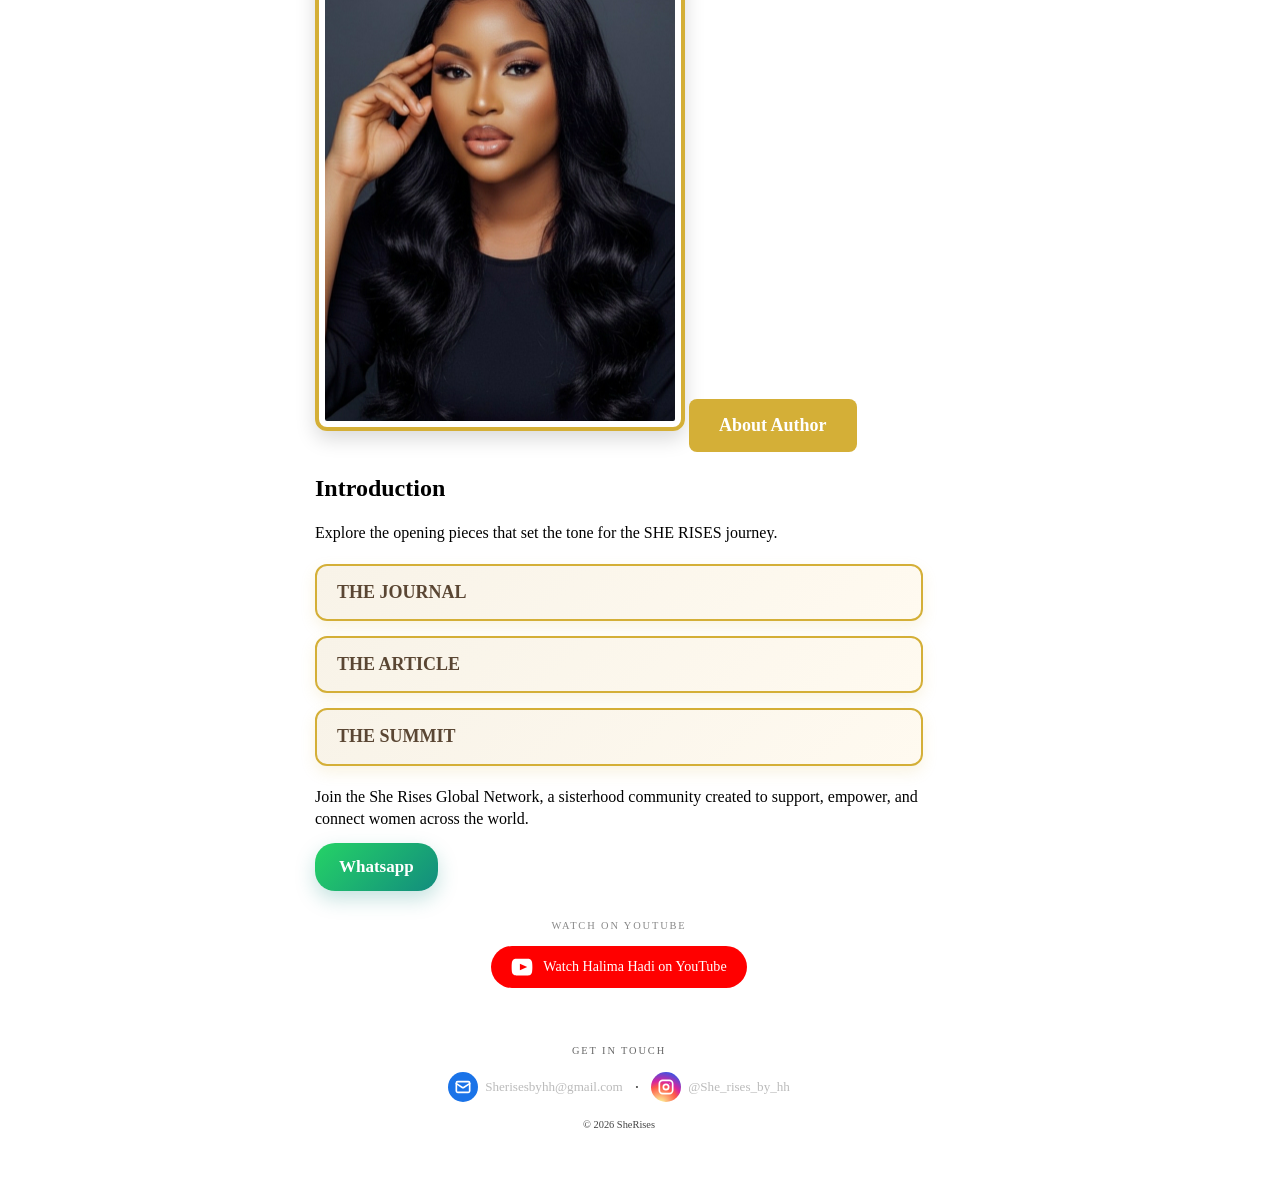
==== commit 63060622: "Update index.html" ====
--- a/index.html
+++ b/index.html
@@ -120,7 +120,7 @@
       <li><a href="chapter-6.html">Chapter 6</a></li> -->
       
     </ul>
-    <p>Join the sisterhood Today <br><a href="https://wa.me/2349035305027"target="_blank" class="whatsapp-btn"> Whatsapp
+    <p>Join the She Rises Global Network, a sisterhood community created to support, empower, and connect women across the world. <br><a href="https://wa.me/2349035305027"target="_blank" class="whatsapp-btn"> Whatsapp
         </a></p>
       
     
